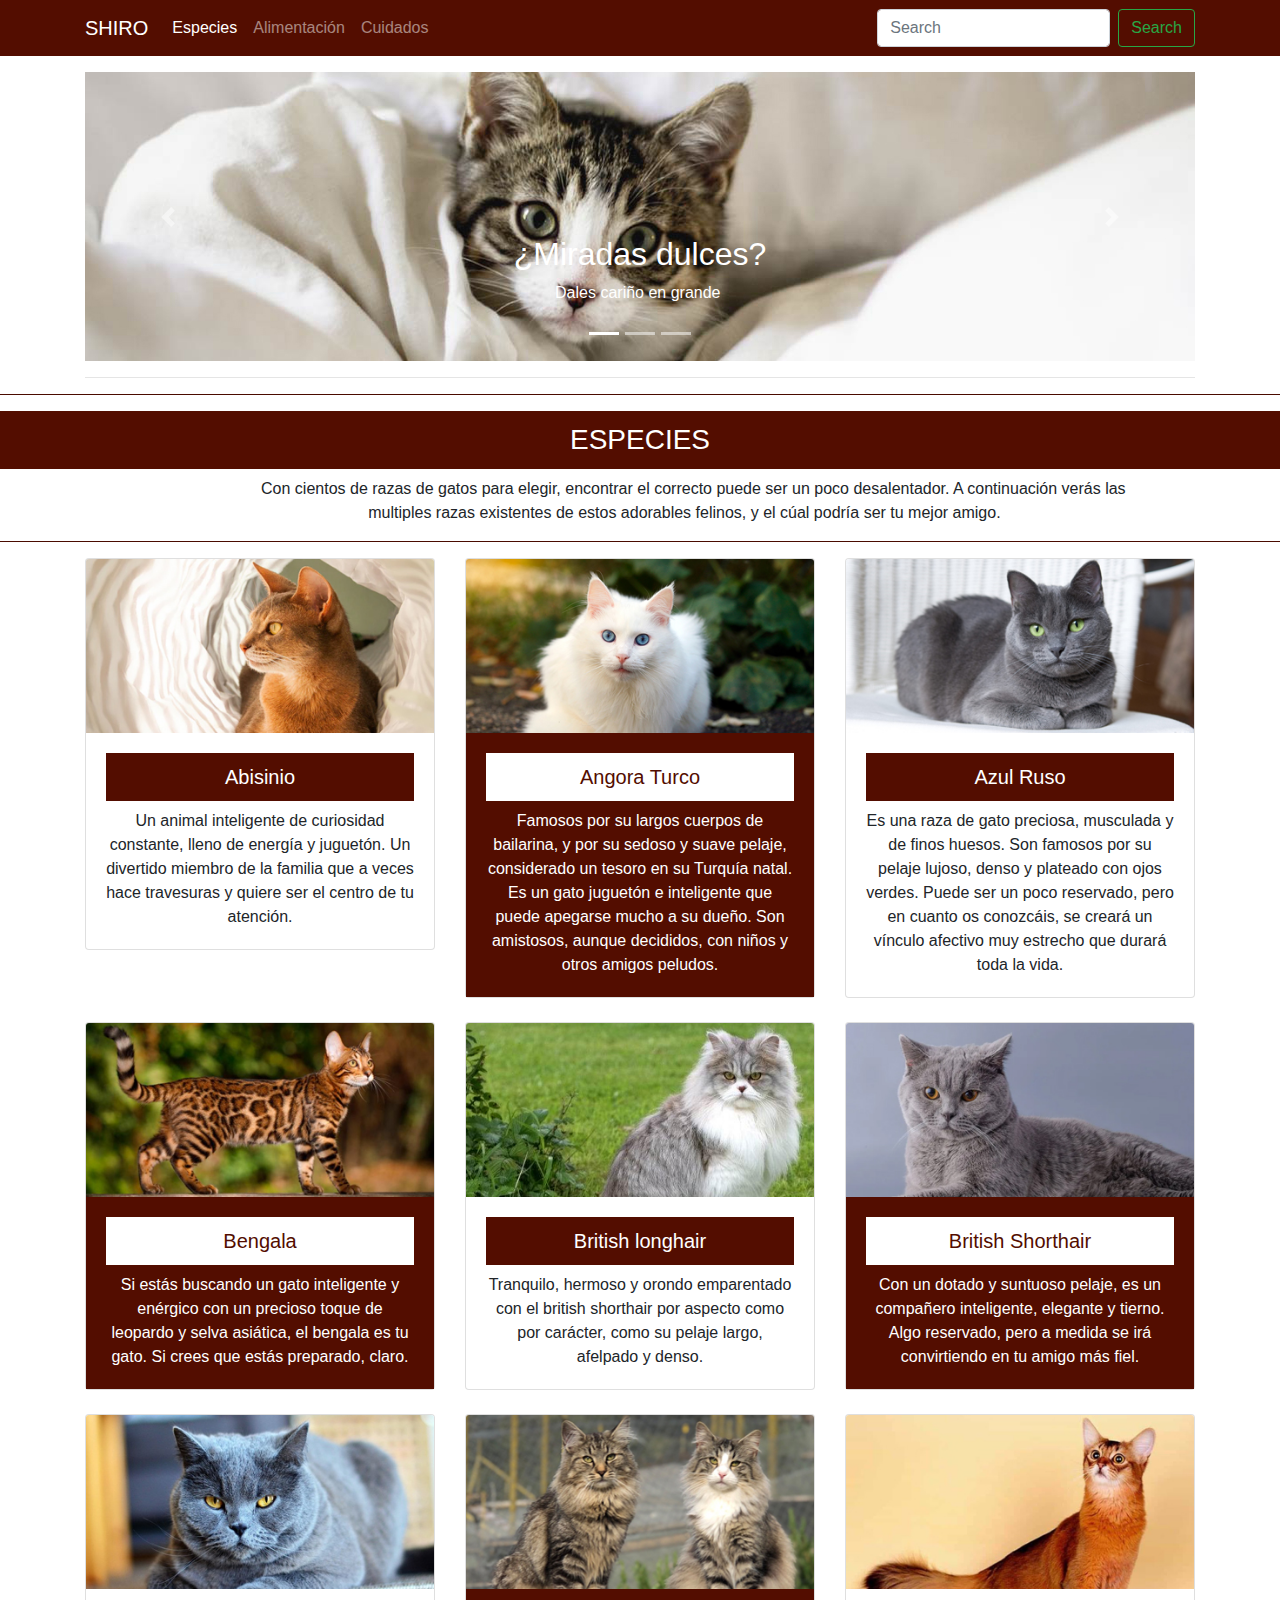
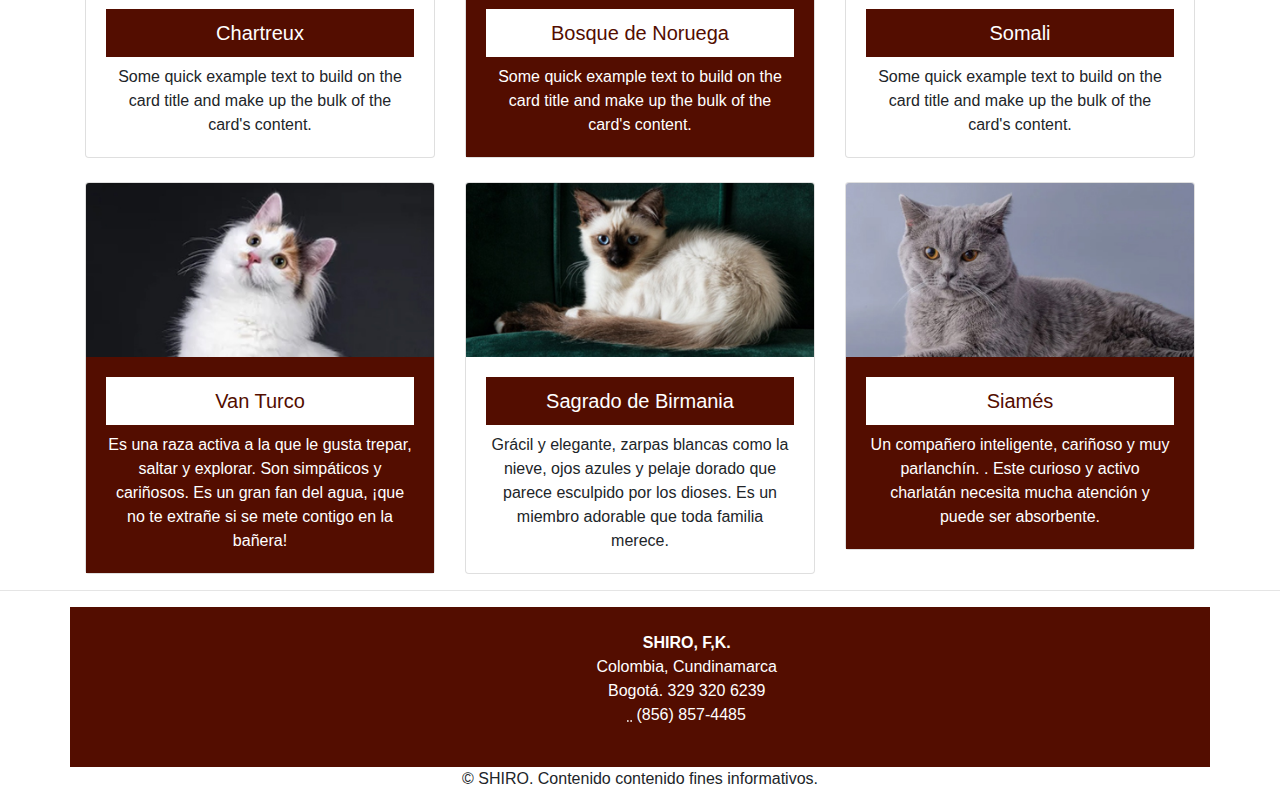
==== index.html @ 1126cd01 "Add files via upload" ====
<!DOCTYPE html>
<html lang="en">
  <head>
    <meta charset="utf-8">
    <meta http-equiv="X-UA-Compatible" content="IE=edge">
    <meta name="viewport" content="width=device-width, initial-scale=1">
    <title>Especies - SHIRO</title>
	  <link rel="icon" href="images/icp.ico">
    <!-- Bootstrap -->
    <link href="css/bootstrap-4.4.1.css" rel="stylesheet">
    <link href="css/nuevoestilo.css" rel="stylesheet" type="text/css">
  </head>
  <body>
  <nav class="navbar navbar-expand-lg navbar-dark color">
      <div class="container">
        <a class="navbar-brand" href="#">SHIRO</a>
        <button class="navbar-toggler" type="button" data-toggle="collapse" data-target="#navbarSupportedContent" aria-controls="navbarSupportedContent" aria-expanded="false" aria-label="Toggle navigation">
        <span class="navbar-toggler-icon"></span>
        </button>
        <div class="collapse navbar-collapse" id="navbarSupportedContent">
          <ul class="navbar-nav mr-auto">
            <li class="nav-item active">
              <a class="nav-link" href="#">Especies <span class="sr-only">(current)</span></a>
            </li>
            <li class="nav-item">
              <a class="nav-link" href="alimentacion.html">Alimentación</a>
            </li>
              <li class="nav-item"><a class="nav-link" href="cuidados.html">Cuidados</a>
              </div>
            </li>
          </ul>
          <form class="form-inline my-2 my-lg-0">
            <input class="form-control mr-sm-2" type="search" placeholder="Search" aria-label="Search">
            <button class="btn btn-outline-success my-2 my-sm-0" type="submit">Search</button>
          </form>
        </div>
      </div>
    </nav>
    <div class="container mt-3">
      <div class="row">
        <div class="col-12">
          <div id="carouselExampleControls" class="carousel slide" data-ride="carousel">
            <ol class="carousel-indicators">
              <li data-target="#carouselExampleControls" data-slide-to="0" class="active"></li>
              <li data-target="#carouselExampleControls" data-slide-to="1"></li>
              <li data-target="#carouselExampleControls" data-slide-to="2"></li>
            </ol>
            <div class="carousel-inner">
              <div class="carousel-item active">
                <img class="d-block w-100" src="images/ban1.jpg" alt="First slide">
                <div class="carousel-caption d-none d-md-block">
                  <h2>¿Miradas dulces?</h2>
                  <p>Dales cariño en grande&nbsp;</p>
                </div>
              </div>
              <div class="carousel-item">
                <img class="d-block w-100" src="images/ban.jpg" alt="Second slide">
                <div class="carousel-caption d-none d-md-block">
                  <h2>¿Dormilones?</h2>
                  <p>Suaves bolas de pelo</p>
                </div>
              </div>
              <div class="carousel-item">
                <img class="d-block w-100" src="images/ban2.jpg" alt="Third slide">
                <div class="carousel-caption d-none d-md-block">
                  <h2>¿Y ese ruido?</h2>
                  <p>Un dulce ronroneo</p>
                </div>
              </div>
            </div>
            <a class="carousel-control-prev" href="#carouselExampleControls" role="button" data-slide="prev">
            <span class="carousel-control-prev-icon" aria-hidden="true"></span>
            <span class="sr-only">Previous</span>
            </a>
            <a class="carousel-control-next" href="#carouselExampleControls" role="button" data-slide="next">
            <span class="carousel-control-next-icon" aria-hidden="true"></span>
            <span class="sr-only">Next</span>
            </a>
          </div>
        </div>
      </div>
      <hr>
    </div>
<hr class="color">
    <h3 class="texto">ESPECIES</h3>
    <p class="text-lg-center col-lg-9 offset-lg-2">Con cientos de razas de gatos para elegir, encontrar el correcto puede ser un poco desalentador. A continuación verás las multiples razas existentes de estos adorables felinos, y el cúal podría ser tu mejor amigo.&nbsp; &nbsp;&nbsp;</p>
    <hr class="color">
  <div class="container">
      <div class="row text-center">
        <div class="col-md-4 pb-1 pb-md-0">
          <div class="card">
            <img class="card-img-top" src="images/abisinio.jpg" alt="Card image cap">
            <div class="card-body">
              <h5 class="texto">Abisinio</h5>
              <p class="card-text">Un animal inteligente de curiosidad constante, lleno de energía y juguetón. Un divertido miembro de la familia que a veces hace travesuras y quiere ser el centro de tu atención.</p>
</div>
          </div>
        </div>
        <div class="col-md-4 pb-1 pb-md-0">
          <div class="card">
            <img class="card-img-top" src="images/angoraturco.jpg" alt="Card image cap">
            <div class="card-body color">
              <h5 class="texto bloque">Angora Turco</h5>
              <p class="card-text blanco">Famosos por su largos cuerpos de bailarina, y por su sedoso y suave pelaje, considerado un tesoro en su Turquía natal. Es un gato juguetón e inteligente que puede apegarse mucho a su dueño. Son amistosos, aunque decididos, con niños y otros amigos peludos.</p>
</div>
          </div>
        </div>
        <div class="col-md-4 pb-1 pb-md-0">
          <div class="card">
            <img class="card-img-top" src="images/azulruso.jpg" alt="Card image cap">
            <div class="card-body">
              <h5 class="texto">Azul Ruso</h5>
              <p class="card-text">Es una raza de gato preciosa, musculada y de finos huesos. Son famosos por su pelaje lujoso, denso y plateado con ojos verdes. Puede ser un poco reservado, pero en cuanto os conozcáis, se creará un vínculo afectivo muy estrecho que durará toda la vida.</p>
</div>
          </div>
        </div>
      </div>
    <div class="row text-center mt-4">
        <div class="col-md-4 pb-1 pb-md-0">
          <div class="card">
            <img class="card-img-top" src="images/bengala.jpg" alt="Card image cap">
            <div class="card-body color">
              <h5 class="texto bloque">Bengala</h5>
              <p class="card-text blanco">Si estás buscando un gato inteligente y enérgico con un precioso toque de leopardo y selva asiática, el bengala es tu gato. Si crees que estás preparado, claro.</p>
</div>
          </div>
        </div>
        <div class="col-md-4 pb-1 pb-md-0">
          <div class="card">
            <img class="card-img-top" src="images/britishlonghair.jpg" alt="Card image cap">
            <div class="card-body">
              <h5 class="texto">British longhair</h5>
              <p class="card-text">Tranquilo, hermoso y orondo emparentado con el british shorthair por aspecto como por carácter, como su pelaje largo, afelpado y denso.</p>
</div>
          </div>
        </div>
        <div class="col-md-4 pb-1 pb-md-0">
          <div class="card">
            <img class="card-img-top" src="images/britishshorthair.jpg" alt="Card image cap">
            <div class="card-body color">
              <h5 class="texto bloque">British Shorthair</h5>
              <p class="card-text blanco">Con un dotado y suntuoso pelaje, es un compañero inteligente, elegante y tierno. Algo reservado, pero a medida se irá convirtiendo en tu amigo más fiel.</p>
</div>
          </div>
        </div>
      </div>
      <div class="row text-center mt-4">
        <div class="col-md-4 pb-1 pb-md-0">
          <div class="card"> <img class="card-img-top" src="images/chartreux.jpg" alt="Card image cap">
            <div class="card-body">
              <h5 class="texto">Chartreux</h5>
              <p class="card-text">Some quick example text to build on the card title and make up the bulk of the card's content.</p>
            </div>
          </div>
        </div>
        <div class="col-md-4 pb-1 pb-md-0">
          <div class="card"> <img class="card-img-top" src="images/noruega.jpg" alt="Card image cap">
            <div class="card-body color">
              <h5 class="texto bloque">Bosque de Noruega</h5>
              <p class="card-text blanco">Some quick example text to build on the card title and make up the bulk of the card's content.</p>
            </div>
          </div>
        </div>
        <div class="col-md-4 pb-1 pb-md-0">
          <div class="card"> <img class="card-img-top" src="images/somali.jpg" alt="Card image cap">
            <div class="card-body">
              <h5 class="texto">Somali</h5>
              <p class="card-text">Some quick example text to build on the card title and make up the bulk of the card's content.</p>
            </div>
          </div>
        </div>
      </div>
      <div class="row text-center mt-4">
        <div class="col-md-4 pb-1 pb-md-0">
          <div class="card"> <img class="card-img-top" src="images/vanturco.jpg" alt="Card image cap">
            <div class="card-body color">
              <h5 class="texto bloque">Van Turco</h5>
              <p class="card-text blanco">Es una raza activa a la que le gusta trepar, saltar y explorar. Son simpáticos y cariñosos. Es un gran fan del agua, ¡que no te extrañe si se mete contigo en la bañera!</p>
            </div>
          </div>
        </div>
        <div class="col-md-4 pb-1 pb-md-0">
          <div class="card"> <img class="card-img-top" src="images/birmania.jpg" alt="Card image cap">
            <div class="card-body">
              <h5 class="texto">Sagrado de Birmania</h5>
              <p class="card-text">Grácil y elegante,  zarpas blancas como la nieve, ojos azules y  pelaje dorado que parece esculpido por los dioses. Es un miembro adorable que toda familia merece.</p>
            </div>
          </div>
        </div>
        <div class="col-md-4 pb-1 pb-md-0">
          <div class="card"> <img class="card-img-top" src="images/britishshorthair.jpg" alt="Card image cap">
            <div class="card-body color">
              <h5 class="bloque">Siamés</h5>
              <p class="card-text blanco">Un compañero inteligente, cariñoso y muy parlanchín. . Este curioso y activo charlatán necesita mucha atención y puede ser absorbente.</p>
            </div>
          </div>
        </div>
    </div>
  </div>
    <hr>
<div class="container text-white p-4 color">
  <div class="row">
<div class="col-md-4 col-lg-5 col-6 offset-lg-4">
      <address class="text-lg-center">
            <strong>SHIRO, F,K.</strong><br>
            Colombia, Cundinamarca<br>
            Bogotá. 329 320 6239<br>
            <abbr title="Phone">&nbsp;</abbr> (856) 857-4485
          </address>
          <address>
      </address>
    </div>
      </div>
    </div>
    <footer class="text-center">
      <div class="container">
        <div class="row">
          <div class="col-12">
            <p class="text-md-center">© SHIRO. Contenido contenido fines informativos.</p>
          </div>
        </div>
      </div>
    </footer>
    <!-- jQuery (necessary for Bootstrap's JavaScript plugins) -->
    <script src="js/jquery-3.4.1.min.js"></script>
    <!-- Include all compiled plugins (below), or include individual files as needed -->
    <script src="js/popper.min.js"></script>
    <script src="js/bootstrap-4.4.1.js"></script>
  </body>
</html>
---- css/nuevoestilo.css ----
.color {
    background-color: #530D00;
}
.texto {
    color: #FFFFFF;
    text-align: center;
    background-color: #530D00;
    border-top-right-radius: 0px;
    padding-bottom: 12px;
    padding-top: 12px;
}
.text {
}
.bloque {
    background-color: #FFFFFF;
    padding-top: 12px;
    padding-bottom: 12px;
    color: #530D00;
}
.blanco {
    color: #FFFFFF;
}
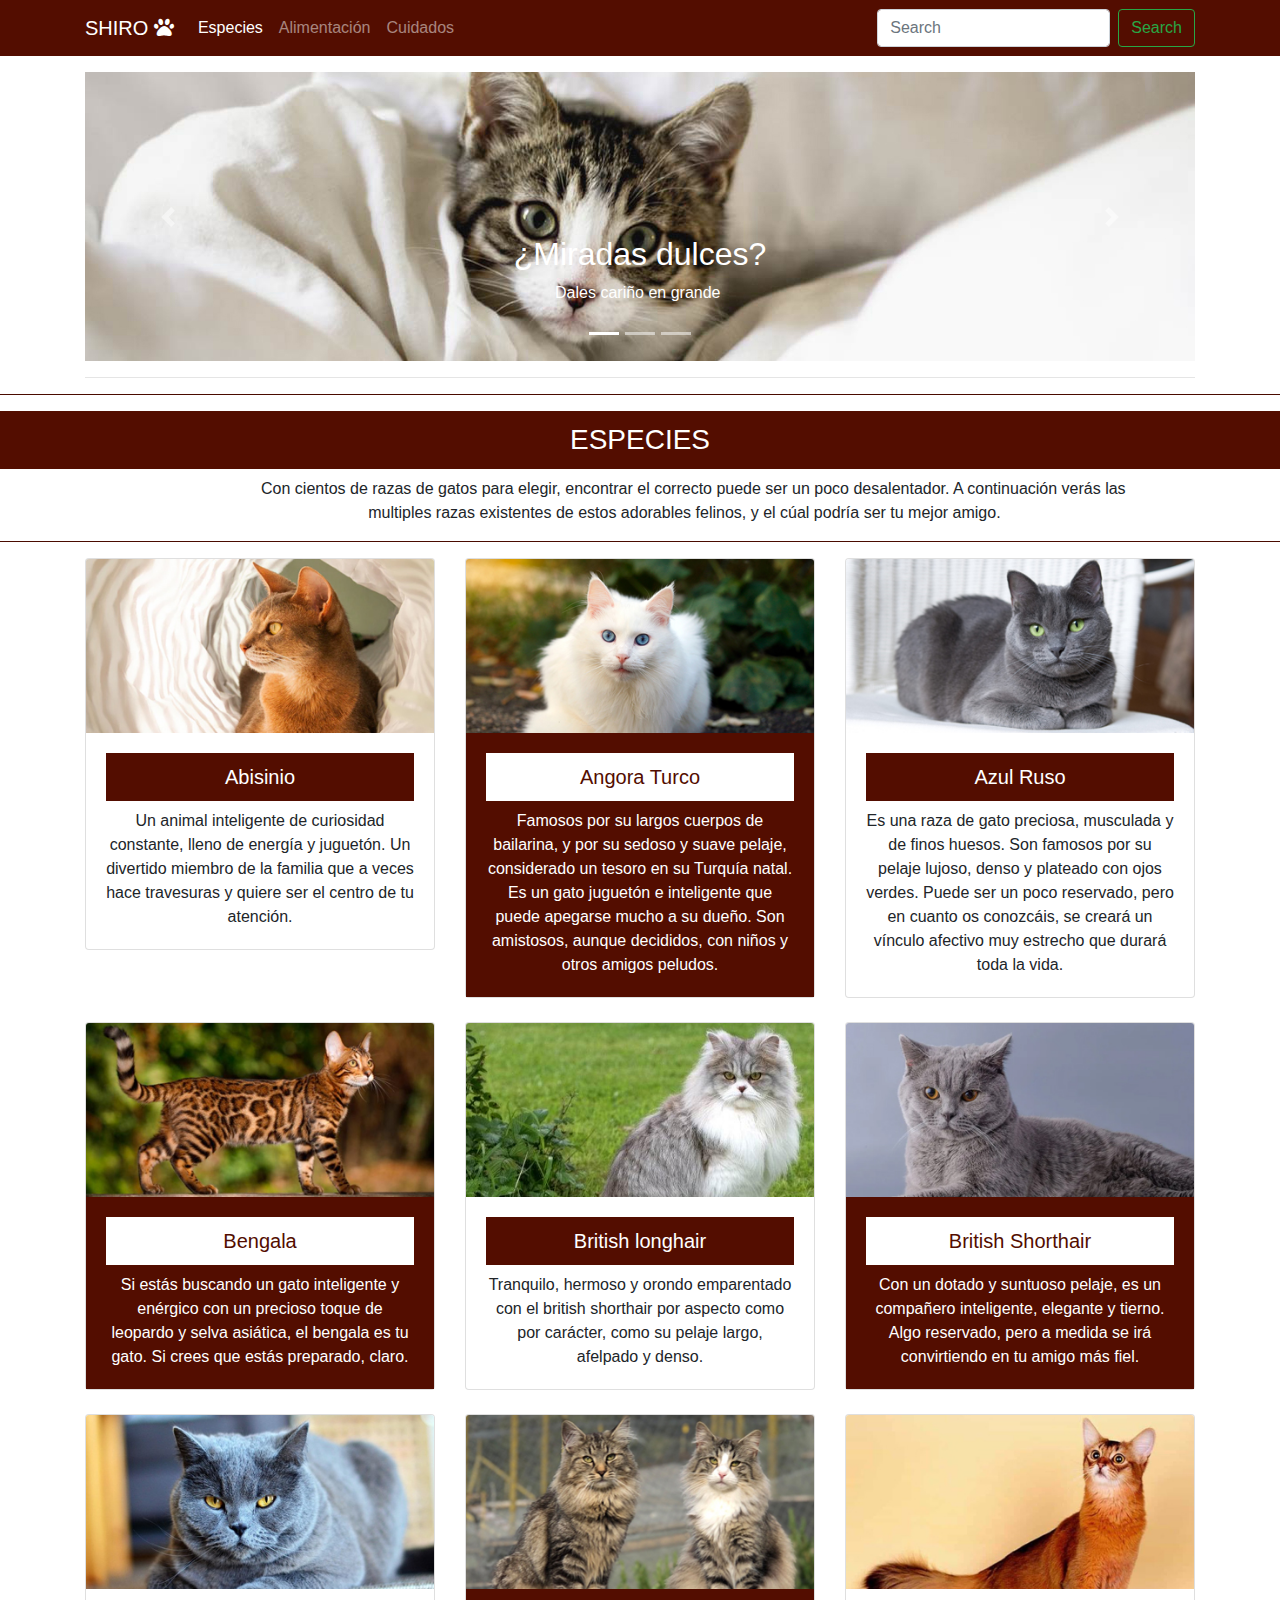
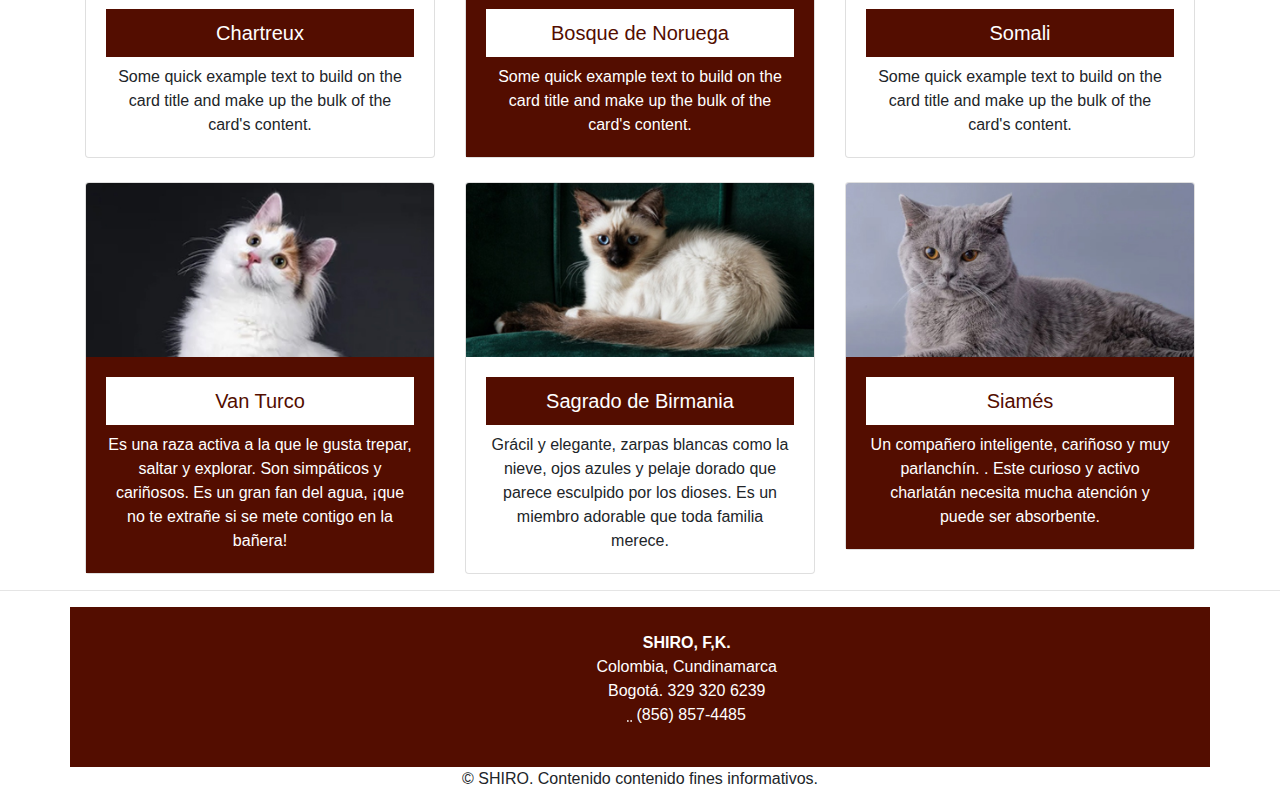
==== commit 6237c59b: "Add files via upload" ====
--- a/index.html
+++ b/index.html
@@ -13,7 +13,7 @@
   <body>
   <nav class="navbar navbar-expand-lg navbar-dark color">
       <div class="container">
-        <a class="navbar-brand" href="#">SHIRO</a>
+        <a class="navbar-brand" href="#">SHIRO <i class="fa-solid fa-paw"></i></a>
         <button class="navbar-toggler" type="button" data-toggle="collapse" data-target="#navbarSupportedContent" aria-controls="navbarSupportedContent" aria-expanded="false" aria-label="Toggle navigation">
         <span class="navbar-toggler-icon"></span>
         </button>
@@ -226,5 +226,6 @@
     <!-- Include all compiled plugins (below), or include individual files as needed -->
     <script src="js/popper.min.js"></script>
     <script src="js/bootstrap-4.4.1.js"></script>
+	<link rel="stylesheet" href="https://cdnjs.cloudflare.com/ajax/libs/font-awesome/6.0.0/css/all.min.css" integrity="sha512-9usAa10IRO0HhonpyAIVpjrylPvoDwiPUiKdWk5t3PyolY1cOd4DSE0Ga+ri4AuTroPR5aQvXU9xC6qOPnzFeg==" crossorigin="anonymous" referrerpolicy="no-referrer" />
   </body>
 </html>